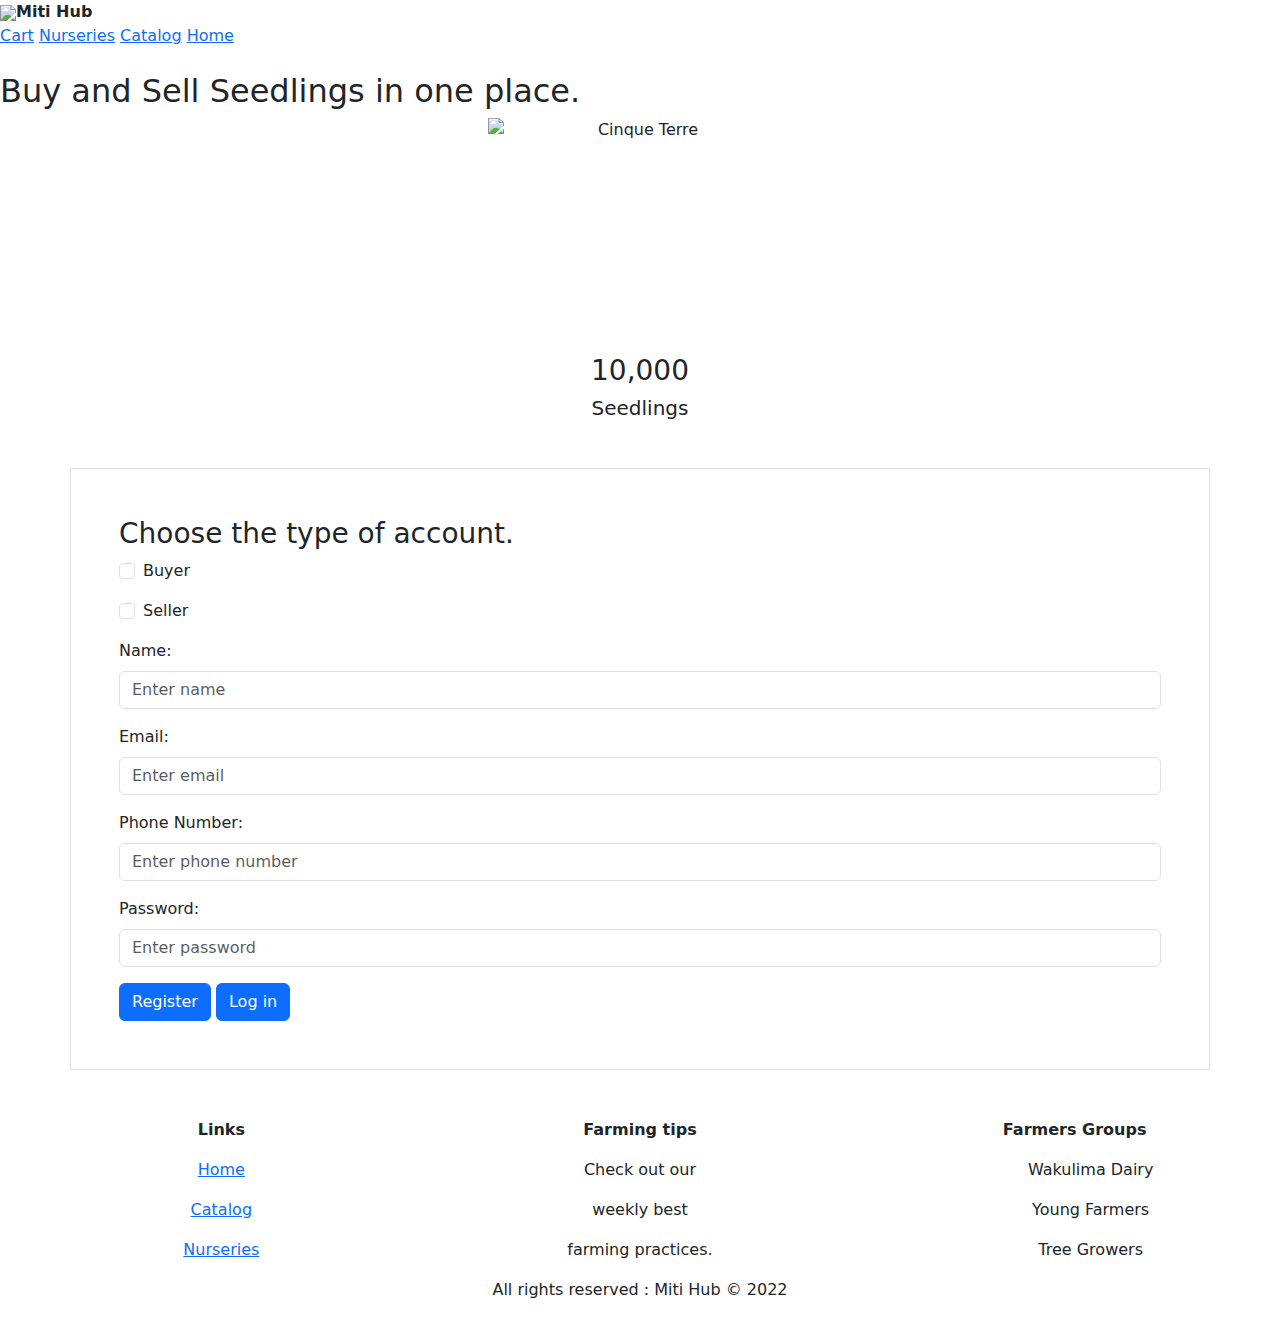
==== Html/index.html @ 3076616c "nav" ====
<!DOCTYPE html>
<html lang="en">
<head>
    <meta charset="UTF-8">
    <meta http-equiv="X-UA-Compatible" content="IE=edge">
    <meta name="viewport" content="width=device-width, initial-scale=1.0">
    <link href="https://cdn.jsdelivr.net/npm/bootstrap@5.2.3/dist/css/bootstrap.min.css" rel="stylesheet">
   <script src="https://cdn.jsdelivr.net/npm/bootstrap@5.2.3/dist/js/bootstrap.bundle.min.js"></script> 
    <link rel="stylesheet" href="/Css/style.css">
    <title>Miti Hub</title>
</head>
<body>
  <div class="topnav" id="myTopnav">
    <div class="logo ">
      <img  src="/images/logo.png"><b>Miti Hub</b>
    </div>
    <a href="cart.html" >Cart</a>
    <a href="nurseries.html">Nurseries</a>
    <a href="catalog.html">Catalog</a>
    <a href="index.html" class="active">Home</a>
    <a href="javascript:void(0);" class="icon" onclick="myFunction()">
      <i class="fa fa-bars"></i>
    </a>
  </div>
  
    <br>
    <h2> Buy and Sell Seedlings in one place.</h2>
    <div class="container-fluid bg-1 text-center">        
        <img src="/images/eucalyptus.jpg" class="mx-auto d-block" alt="Cinque Terre" width="304" height="236">
        <h3>10,000</h3>       
        <h5>Seedlings</h5>  
        
      </div>
  
    

  <div class="container p-5 my-5 border">
    <h3>Choose the type of account.</h3>
    <form action="/action_page.php">
        <div class="form-check mb-3">
            <label class="form-check-label">
              <input class="form-check-input" type="checkbox" name="remember"> Buyer
            </label>
          </div>
        <div class="form-check mb-3">
            <label class="form-check-label">
              <input class="form-check-input" type="checkbox" name="remember"> Seller
            </label>
        </div>
        <div class="mb-3 mt-3">
            <label for="name" class="form-label">Name:</label>
            <input type="text" class="form-control" id="name" placeholder="Enter name" name="name">
          </div>
        <div class="mb-3 mt-3">
          <label for="email" class="form-label">Email:</label>
          <input type="email" class="form-control" id="email" placeholder="Enter email" name="email">
        </div>
        <div class="mb-3 mt-3">
            <label for="phone-number" class="form-label">Phone Number:</label>
            <input type="number" class="form-control" id="phone-number" placeholder="Enter phone number" name="phone-number">
          </div>
        <div class="mb-3">
          <label for="pwd" class="form-label">Password:</label>
          <input type="password" class="form-control" id="pwd" placeholder="Enter password" name="pswd">
        </div>
        
        <button type="submit" class="btn btn-primary">Register</button>
        <button type="submit" class="btn btn-primary">Log in</button>
    </form>
  </div>

    <div class="footer bg-3 text-center">    
        <div class="row">
          <div class="col-sm-4">
            <ul>
              <p><b>Links</b></p>
              <p><a href="#">Home</a></p>
              <p><a href="#">Catalog</a></p>
              <p><a href="#">Nurseries</a></p>
            </ul>
          </div>
          <div class="col-sm-4">
            <p><b>Farming tips</b></p>
            <p> Check out our</p>
            <p> weekly best </p>
            <p>farming practices.</p>
          </div>
          <div class="col-sm-4">
            <p><b>Farmers Groups</b></p>
            <ul>
            <p>Wakulima Dairy</p>
            <p>Young Farmers</p>
            <p>Tree Growers</p>
            </ul>
           
          </div>
          
        </div>
        <p class="copyright ">All  rights  reserved : Miti Hub    ©  2022</p>
    </div>
</body>
</html>
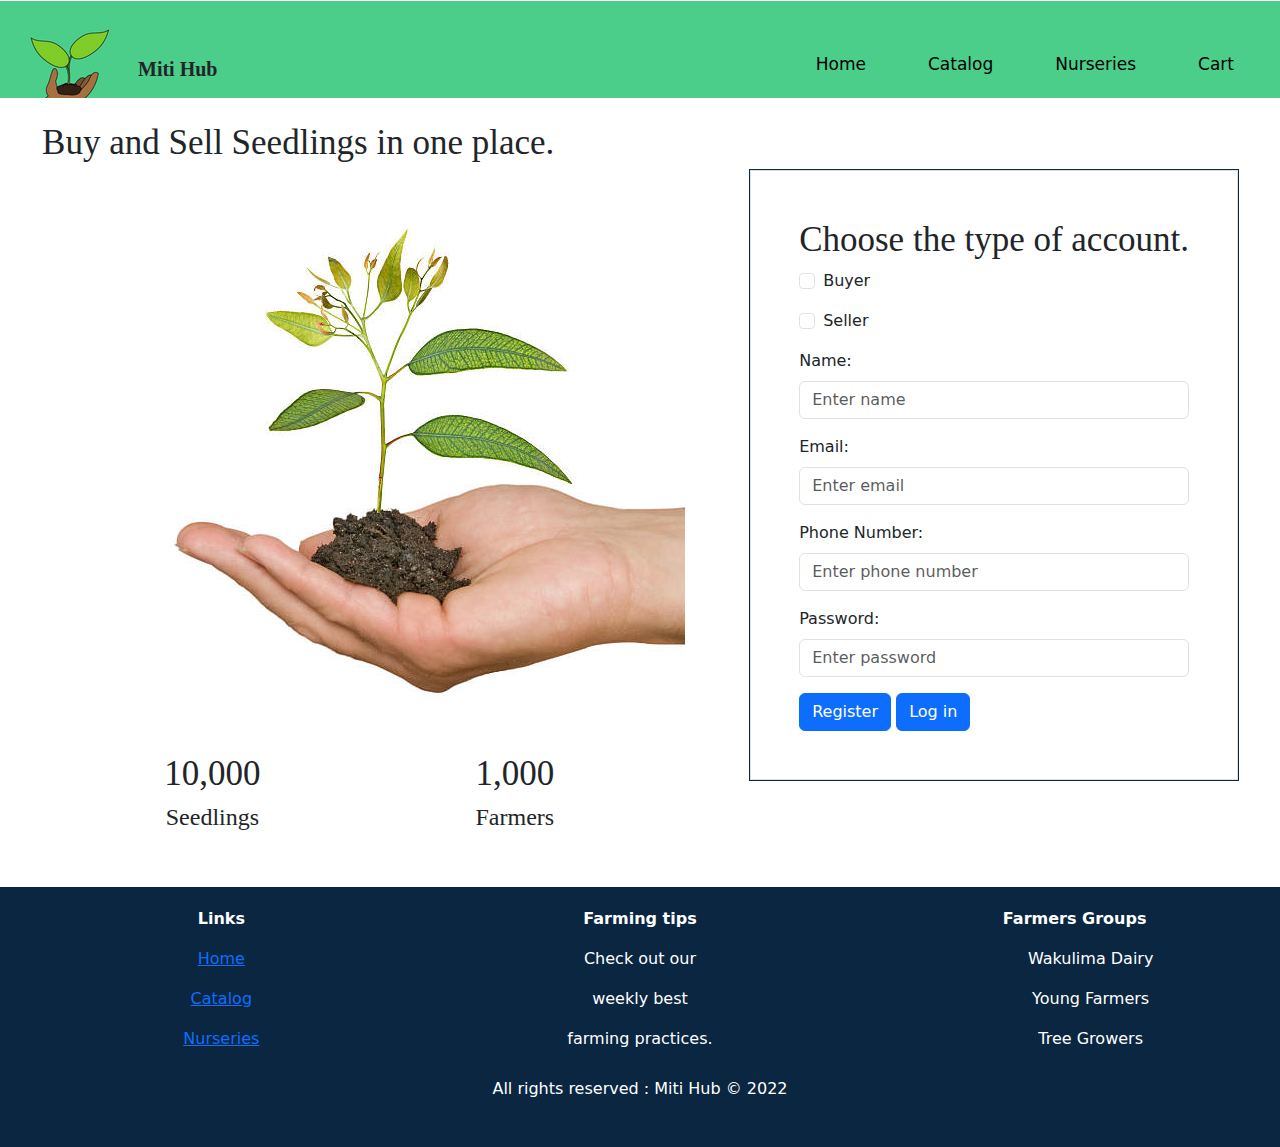
==== commit dd9034fa: "all" ====
--- a/Html/index.html
+++ b/Html/index.html
@@ -24,17 +24,31 @@
   </div>
   
     <br>
-    <h2> Buy and Sell Seedlings in one place.</h2>
-    <div class="container-fluid bg-1 text-center">        
-        <img src="/images/eucalyptus.jpg" class="mx-auto d-block" alt="Cinque Terre" width="304" height="236">
-        <h3>10,000</h3>       
-        <h5>Seedlings</h5>  
-        
+
+ <div class="flex-container">  
+    <div>
+      <h3> Buy and Sell Seedlings in one place.</h3>
+      <br>
+      <div class="container-fluid bg-1 text-center">  
+              
+        <img src="/images/eucalyptus.jpg" class="mx-auto d-block" alt="Cinque Terre" >
+         
+        <div class="row">
+          <div class="col">
+            <h3>10,000</h3>       
+            <h4>Seedlings</h4>
+          </div>
+          <div class="col">
+            <h3>1,000</h3>       
+            <h4>Farmers</h4>
+          </div>
+        </div><br>
+          <br>
       </div>
-  
+    </div>
     
-
-  <div class="container p-5 my-5 border">
+   <div>
+   <div class="container p-5 my-5 border">
     <h3>Choose the type of account.</h3>
     <form action="/action_page.php">
         <div class="form-check mb-3">
@@ -67,7 +81,9 @@
         <button type="submit" class="btn btn-primary">Register</button>
         <button type="submit" class="btn btn-primary">Log in</button>
     </form>
+   </div>
   </div>
+</div>
 
     <div class="footer bg-3 text-center">    
         <div class="row">
--- a/Css/style.css
+++ b/Css/style.css
@@ -0,0 +1,112 @@
+* {
+    margin: 0%;
+    padding: 0%;
+}
+body{
+    margin: auto;
+    
+}
+
+
+.topnav {
+    background-color: #4CCE8B;
+    overflow: hidden;
+    margin-top: 1px;
+  }
+  
+  /* Styling the links inside the navigation bar */
+  .topnav a {
+    float: right;
+    display: block;
+    color: #000;
+    text-align: center;
+    padding: 20px 16px;
+    text-decoration: none;
+    font-size: 17px;
+    margin-right: 30px;
+  }
+  
+  /* Changing the color of links on hover */
+  .topnav a:hover {
+    background-color: #ddd;
+    color: black;
+  }
+    
+  /* Hiding the link that should open and close the topnav on small screens */
+  .topnav .icon {
+    display: none;
+  }
+
+  @media screen and (max-width: 600px) {
+    .topnav a:not(:first-child) {display: none;}
+    .topnav a.icon {
+      float: right;
+      display: block;
+    }
+  }
+  
+  @media screen and (max-width: 600px) {
+    .topnav.responsive {position: relative;}
+    .topnav.responsive a.icon {
+      position: absolute;
+      right: 0;
+      top: 0;
+    }
+    .topnav.responsive a {
+      float: none;
+      display: block;
+      text-align: left;
+    }
+  }
+
+.topnav .logo{
+    height: 30px;
+    margin-top: 1px;
+    position: relative;
+
+}
+.topnav .logo b{
+    position: relative;
+    font-size: 20px;
+    font-family: Abhaya Libre;
+}
+
+.flex-container {
+  display: flex;
+  justify-content: space-around;
+  
+  
+}
+h4{
+  font-family: inter;
+  align-items: center;
+}
+h3{
+  font-family: inter;
+  font-size: 35px;
+  align-items: center;
+}
+
+.flex-container .container-fluid{
+  padding-left: 5%;
+}
+
+.container {
+  outline: 1px solid #0A2640;
+}
+
+.footer {
+    background-color: #0A2640;
+    color: white;
+    padding-top: 20px;
+    padding-bottom: 30px;
+    list-style-type: none;
+    
+}
+.footer .row .col  p a{
+  text-decoration: none;
+}
+
+.footer .copyright{
+    padding-top: 10px;
+}